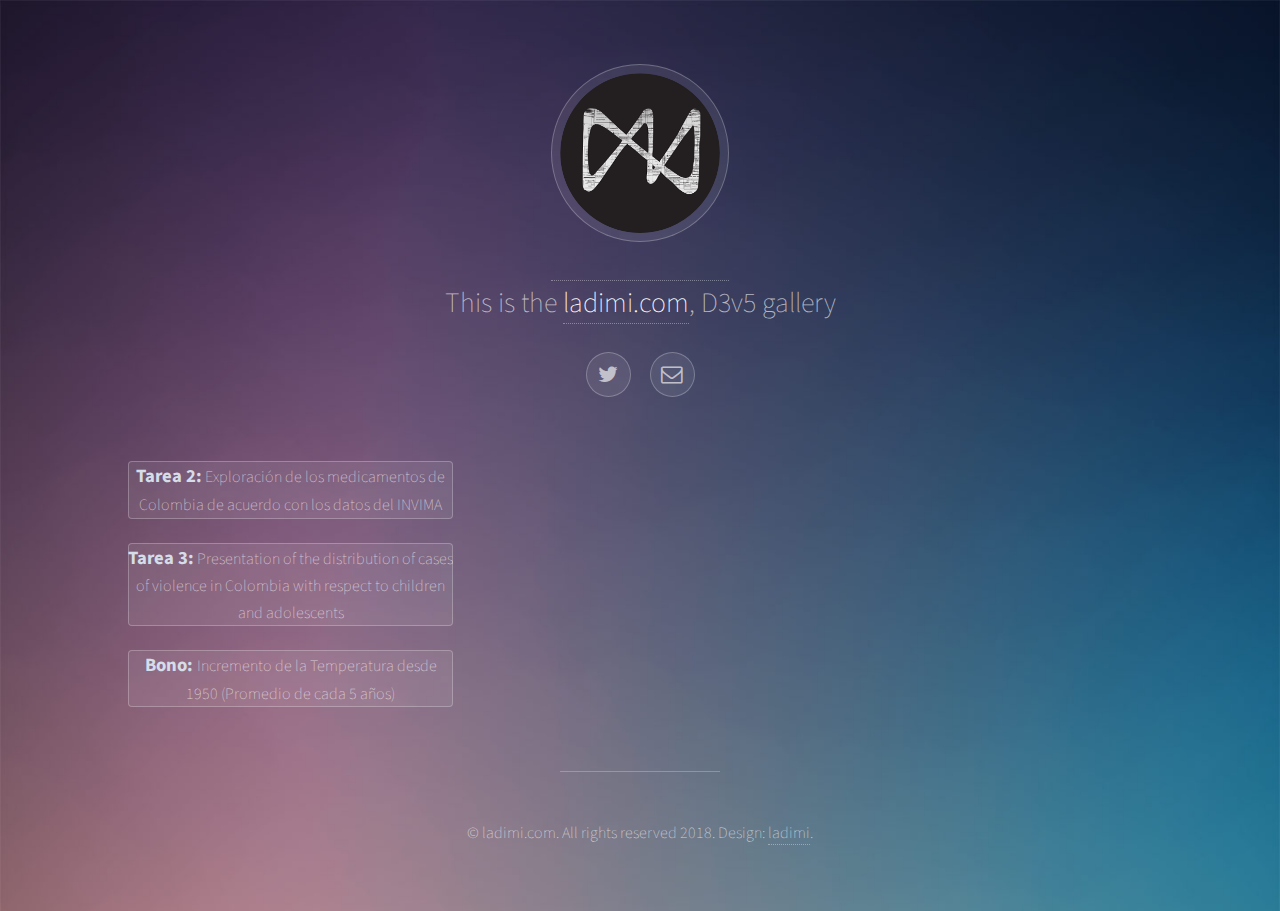
==== index.html @ b4e7e83b "index" ====
<!DOCTYPE html>
<!--

  Visualize by TEMPLATED  templated.co @templatedcoReleased for free under the Creative Commons Attribution 3.0 license (templated.co/license)-->
<html>

<head>
    <meta http-equiv="content-type" content="text/html; charset=utf-8">
    <title>ladimi.com d3v5 gallery</title>
    <meta name="viewport" content="width=device-width, initial-scale=1">
    <link rel="stylesheet" href="css/bootstrap.min.css" integrity="sha384-MCw98/SFnGE8fJT3GXwEOngsV7Zt27NXFoaoApmYm81iuXoPkFOJwJ8ERdknLPMO" crossorigin="anonymous">
    <link rel="stylesheet" href="css/main.css">
</head>

<body>
    <!-- Wrapper -->
    <div id="wrapper">
        <!-- Header -->
        <header id="header"> <a href="http://ladimi.com/xuamoxi"><span class="avatar">
          <img src="images/avatar.png" alt=""></span></a>
            <h1>This is the <strong><a href="http://ladimi.com/xuamoxi">ladimi.com</strong></a>, D3v5 gallery</h1>
            <ul class="icons">
                <li><a href="https://twitter.com/vlad0x" class="icon style2 fa-twitter"><span class="label">Twitter</span></a></li>
                <!-- <li><a href="#" class="icon style2 fa-facebook"><span class="label">Facebook</span></a></li> -->
                <!-- <li><a href="#" class="icon style2 fa-instagram"><span class="label">Instagram</span></a></li> -->
                <!-- <li><a href="#" class="icon style2 fa-500px"><span class="label">500px</span></a></li> -->
                <li><a href="mailto:vlad0x@yahoo.com" class="icon style2 fa-envelope-o"><span class="label">Email</span></a></li>
            </ul>
        </header>
        <!-- Main -->
        <section id="main">
            <section class="thumbnails">
                <div>
                    <a href="tarea2/index.html"><span class="label"><span id="hw">Tarea 2:</span> Exploración de los medicamentos de Colombia de acuerdo con los datos del INVIMA</span></a>
                    <a href="homework3/index.html"><span class="label"><span id="hw">Tarea 3:</span> Presentation of the distribution of cases of violence in Colombia with respect to children and adolescents</span></a>
                    <a href="Bono/index.html"><span class="label"><span id="hw">Bono: </span> Incremento de la Temperatura desde 1950 (Promedio de cada 5 años)</span></a>
                </div>
            </section>
        </section>
        <!-- Footer -->
        <footer id="footer">
            <p>© ladimi.com. All rights reserved 2018. Design: <a href="http://ladimi.com">ladimi</a>.</p>
        </footer>
    </div>
    <!-- Scripts -->
    <!--     <script src="assets/js/jquery.min.js"></script> -->
    <script src="https://code.jquery.com/jquery-3.3.1.slim.min.js" integrity="sha384-q8i/X+965DzO0rT7abK41JStQIAqVgRVzpbzo5smXKp4YfRvH+8abtTE1Pi6jizo" crossorigin="anonymous"></script>
    <script src="https://cdnjs.cloudflare.com/ajax/libs/popper.js/1.14.3/umd/popper.min.js" integrity="sha384-ZMP7rVo3mIykV+2+9J3UJ46jBk0WLaUAdn689aCwoqbBJiSnjAK/l8WvCWPIPm49" crossorigin="anonymous"></script>
    <script src="js/skel.min.js"></script>
    <script src="js/main.js"></script>
    <script src="js/bootstrap.min.js" integrity="sha384-ChfqqxuZUCnJSK3+MXmPNIyE6ZbWh2IMqE241rYiqJxyMiZ6OW/JmZQ5stwEULTy" crossorigin="anonymous"></script>
</body>

</html>
---- css/main.css ----
@charset "UTF-8";
@import url(font-awesome.min.css);
@import url("http://fonts.googleapis.com/css?family=Source+Sans+Pro:200");

/*
	Visualize by TEMPLATED
	templated.co @templatedco
	Released for free under the Creative Commons Attribution 3.0 license (templated.co/license)
	*/

/*

/* set the CSS */

body {
	font: 12px Arial;
}

path {
	stroke: steelblue;
	stroke-width: 2;
	fill: none;
}

.axis path,
.axis line {
	fill: none;
	stroke: grey;
	stroke-width: 1;
	shape-rendering: crispEdges;
}

div.tooltip {
	position: absolute;
	text-align: center;
	width: 60px;
	height: 18px;
	padding: 2px;
	font: 12px sans-serif;
	background: lightsteelblue;
	border: 0px;
	border-radius: 8px;
	pointer-events: none;
	color: MidnightBlue;
}

*/

/* Reset */

html, body, div, span, applet, object, iframe, h1, h2, h3, h4, h5, h6, p, blockquote, pre, a, abbr, acronym, address, big, cite, code, del, dfn, em, img, ins, kbd, q, s, samp, small, strike, strong, sub, sup, tt, var, b, u, i, center, dl, dt, dd, ol, ul, li, fieldset, form, label, legend, table, caption, tbody, tfoot, thead, tr, th, td, article, aside, canvas, details, embed, figure, figcaption, footer, header, hgroup, menu, nav, output, ruby, section, summary, time, mark, audio, video {
	margin: 0;
	padding: 0;
	border: 0;
	font-size: 100%;
	font: inherit;
	vertical-align: baseline;
}

article, aside, details, figcaption, figure, footer, header, hgroup, menu, nav, section {
	display: block;
}

body {
	line-height: 1;
}

ol, ul {
	list-style: none;
}

blockquote, q {
	quotes: none;
}

blockquote:before, blockquote:after, q:before, q:after {
	content: '';
	content: none;
}

table {
	border-collapse: collapse;
	border-spacing: 0;
}

body {
	-webkit-text-size-adjust: none;
}

/* Box Model */

*, *:before, *:after {
	-moz-box-sizing: border-box;
	-webkit-box-sizing: border-box;
	box-sizing: border-box;
}

/* Grid */

.row {
	border-bottom: solid 1px transparent;
	-moz-box-sizing: border-box;
	-webkit-box-sizing: border-box;
	box-sizing: border-box;
}

.row > * {
	float: left;
	-moz-box-sizing: border-box;
	-webkit-box-sizing: border-box;
	box-sizing: border-box;
}

.row:after, .row:before {
	content: '';
	display: block;
	clear: both;
	height: 0;
}

.row.uniform > * > :first-child {
	margin-top: 0;
}

.row.uniform > * > :last-child {
	margin-bottom: 0;
}

.row.\30 \25 > * {
	padding: 0 0 0 0em;
}

.row.\30 \25 {
	margin: 0 0 -1px 0em;
}

.row.uniform.\30 \25 > * {
	padding: 0em 0 0 0em;
}

.row.uniform.\30 \25 {
	margin: 0em 0 -1px 0em;
}

.row > * {
	padding: 0 0 0 2em;
}

.row {
	margin: 0 0 -1px -2em;
}

.row.uniform > * {
	padding: 2em 0 0 2em;
}

.row.uniform {
	margin: -2em 0 -1px -2em;
}

.row.\32 00\25 > * {
	padding: 0 0 0 4em;
}

.row.\32 00\25 {
	margin: 0 0 -1px -4em;
}

.row.uniform.\32 00\25 > * {
	padding: 4em 0 0 4em;
}

.row.uniform.\32 00\25 {
	margin: -4em 0 -1px -4em;
}

.row.\31 50\25 > * {
	padding: 0 0 0 3em;
}

.row.\31 50\25 {
	margin: 0 0 -1px -3em;
}

.row.uniform.\31 50\25 > * {
	padding: 3em 0 0 3em;
}

.row.uniform.\31 50\25 {
	margin: -3em 0 -1px -3em;
}

.row.\35 0\25 > * {
	padding: 0 0 0 1em;
}

.row.\35 0\25 {
	margin: 0 0 -1px -1em;
}

.row.uniform.\35 0\25 > * {
	padding: 1em 0 0 1em;
}

.row.uniform.\35 0\25 {
	margin: -1em 0 -1px -1em;
}

.row.\32 5\25 > * {
	padding: 0 0 0 0.5em;
}

.row.\32 5\25 {
	margin: 0 0 -1px -0.5em;
}

.row.uniform.\32 5\25 > * {
	padding: 0.5em 0 0 0.5em;
}

.row.uniform.\32 5\25 {
	margin: -0.5em 0 -1px -0.5em;
}

.\31 2u, .\31 2u\24 {
	width: 100%;
	clear: none;
	margin-left: 0;
}

.\31 1u, .\31 1u\24 {
	width: 91.6666666667%;
	clear: none;
	margin-left: 0;
}

.\31 0u, .\31 0u\24 {
	width: 83.3333333333%;
	clear: none;
	margin-left: 0;
}

.\39 u, .\39 u\24 {
	width: 75%;
	clear: none;
	margin-left: 0;
}

.\38 u, .\38 u\24 {
	width: 66.6666666667%;
	clear: none;
	margin-left: 0;
}

.\37 u, .\37 u\24 {
	width: 58.3333333333%;
	clear: none;
	margin-left: 0;
}

.\36 u, .\36 u\24 {
	width: 50%;
	clear: none;
	margin-left: 0;
}

.\35 u, .\35 u\24 {
	width: 41.6666666667%;
	clear: none;
	margin-left: 0;
}

.\34 u, .\34 u\24 {
	width: 33.3333333333%;
	clear: none;
	margin-left: 0;
}

.\33 u, .\33 u\24 {
	width: 25%;
	clear: none;
	margin-left: 0;
}

.\32 u, .\32 u\24 {
	width: 16.6666666667%;
	clear: none;
	margin-left: 0;
}

.\31 u, .\31 u\24 {
	width: 8.3333333333%;
	clear: none;
	margin-left: 0;
}

.\31 2u\24 + *,
.\31 1u\24 + *,
.\31 0u\24 + *,
.\39 u\24 + *,
.\38 u\24 + *,
.\37 u\24 + *,
.\36 u\24 + *,
.\35 u\24 + *,
.\34 u\24 + *,
.\33 u\24 + *,
.\32 u\24 + *,
.\31 u\24 + * {
	clear: left;
}

.\-11u {
	margin-left: 91.66667%;
}

.\-10u {
	margin-left: 83.33333%;
}

.\-9u {
	margin-left: 75%;
}

.\-8u {
	margin-left: 66.66667%;
}

.\-7u {
	margin-left: 58.33333%;
}

.\-6u {
	margin-left: 50%;
}

.\-5u {
	margin-left: 41.66667%;
}

.\-4u {
	margin-left: 33.33333%;
}

.\-3u {
	margin-left: 25%;
}

.\-2u {
	margin-left: 16.66667%;
}

.\-1u {
	margin-left: 8.33333%;
}

@media screen and (max-width: 1680px) {

	.row > * {
		padding: 0 0 0 2em;
	}

	.row {
		margin: 0 0 -1px -2em;
	}

	.row.uniform > * {
		padding: 2em 0 0 2em;
	}

	.row.uniform {
		margin: -2em 0 -1px -2em;
	}

	.row.\32 00\25 > * {
		padding: 0 0 0 4em;
	}

	.row.\32 00\25 {
		margin: 0 0 -1px -4em;
	}

	.row.uniform.\32 00\25 > * {
		padding: 4em 0 0 4em;
	}

	.row.uniform.\32 00\25 {
		margin: -4em 0 -1px -4em;
	}

	.row.\31 50\25 > * {
		padding: 0 0 0 3em;
	}

	.row.\31 50\25 {
		margin: 0 0 -1px -3em;
	}

	.row.uniform.\31 50\25 > * {
		padding: 3em 0 0 3em;
	}

	.row.uniform.\31 50\25 {
		margin: -3em 0 -1px -3em;
	}

	.row.\35 0\25 > * {
		padding: 0 0 0 1em;
	}

	.row.\35 0\25 {
		margin: 0 0 -1px -1em;
	}

	.row.uniform.\35 0\25 > * {
		padding: 1em 0 0 1em;
	}

	.row.uniform.\35 0\25 {
		margin: -1em 0 -1px -1em;
	}

	.row.\32 5\25 > * {
		padding: 0 0 0 0.5em;
	}

	.row.\32 5\25 {
		margin: 0 0 -1px -0.5em;
	}

	.row.uniform.\32 5\25 > * {
		padding: 0.5em 0 0 0.5em;
	}

	.row.uniform.\32 5\25 {
		margin: -0.5em 0 -1px -0.5em;
	}

	.\31 2u\28xlarge\29, .\31 2u\24\28xlarge\29 {
		width: 100%;
		clear: none;
		margin-left: 0;
	}

	.\31 1u\28xlarge\29, .\31 1u\24\28xlarge\29 {
		width: 91.6666666667%;
		clear: none;
		margin-left: 0;
	}

	.\31 0u\28xlarge\29, .\31 0u\24\28xlarge\29 {
		width: 83.3333333333%;
		clear: none;
		margin-left: 0;
	}

	.\39 u\28xlarge\29, .\39 u\24\28xlarge\29 {
		width: 75%;
		clear: none;
		margin-left: 0;
	}

	.\38 u\28xlarge\29, .\38 u\24\28xlarge\29 {
		width: 66.6666666667%;
		clear: none;
		margin-left: 0;
	}

	.\37 u\28xlarge\29, .\37 u\24\28xlarge\29 {
		width: 58.3333333333%;
		clear: none;
		margin-left: 0;
	}

	.\36 u\28xlarge\29, .\36 u\24\28xlarge\29 {
		width: 50%;
		clear: none;
		margin-left: 0;
	}

	.\35 u\28xlarge\29, .\35 u\24\28xlarge\29 {
		width: 41.6666666667%;
		clear: none;
		margin-left: 0;
	}

	.\34 u\28xlarge\29, .\34 u\24\28xlarge\29 {
		width: 33.3333333333%;
		clear: none;
		margin-left: 0;
	}

	.\33 u\28xlarge\29, .\33 u\24\28xlarge\29 {
		width: 25%;
		clear: none;
		margin-left: 0;
	}

	.\32 u\28xlarge\29, .\32 u\24\28xlarge\29 {
		width: 16.6666666667%;
		clear: none;
		margin-left: 0;
	}

	.\31 u\28xlarge\29, .\31 u\24\28xlarge\29 {
		width: 8.3333333333%;
		clear: none;
		margin-left: 0;
	}

	.\31 2u\24\28xlarge\29 + *,
	.\31 1u\24\28xlarge\29 + *,
	.\31 0u\24\28xlarge\29 + *,
	.\39 u\24\28xlarge\29 + *,
	.\38 u\24\28xlarge\29 + *,
	.\37 u\24\28xlarge\29 + *,
	.\36 u\24\28xlarge\29 + *,
	.\35 u\24\28xlarge\29 + *,
	.\34 u\24\28xlarge\29 + *,
	.\33 u\24\28xlarge\29 + *,
	.\32 u\24\28xlarge\29 + *,
	.\31 u\24\28xlarge\29 + * {
		clear: left;
	}

	.\-11u\28xlarge\29 {
		margin-left: 91.66667%;
	}

	.\-10u\28xlarge\29 {
		margin-left: 83.33333%;
	}

	.\-9u\28xlarge\29 {
		margin-left: 75%;
	}

	.\-8u\28xlarge\29 {
		margin-left: 66.66667%;
	}

	.\-7u\28xlarge\29 {
		margin-left: 58.33333%;
	}

	.\-6u\28xlarge\29 {
		margin-left: 50%;
	}

	.\-5u\28xlarge\29 {
		margin-left: 41.66667%;
	}

	.\-4u\28xlarge\29 {
		margin-left: 33.33333%;
	}

	.\-3u\28xlarge\29 {
		margin-left: 25%;
	}

	.\-2u\28xlarge\29 {
		margin-left: 16.66667%;
	}

	.\-1u\28xlarge\29 {
		margin-left: 8.33333%;
	}

}

@media screen and (max-width: 1280px) {

	.row > * {
		padding: 0 0 0 2em;
	}

	.row {
		margin: 0 0 -1px -2em;
	}

	.row.uniform > * {
		padding: 2em 0 0 2em;
	}

	.row.uniform {
		margin: -2em 0 -1px -2em;
	}

	.row.\32 00\25 > * {
		padding: 0 0 0 4em;
	}

	.row.\32 00\25 {
		margin: 0 0 -1px -4em;
	}

	.row.uniform.\32 00\25 > * {
		padding: 4em 0 0 4em;
	}

	.row.uniform.\32 00\25 {
		margin: -4em 0 -1px -4em;
	}

	.row.\31 50\25 > * {
		padding: 0 0 0 3em;
	}

	.row.\31 50\25 {
		margin: 0 0 -1px -3em;
	}

	.row.uniform.\31 50\25 > * {
		padding: 3em 0 0 3em;
	}

	.row.uniform.\31 50\25 {
		margin: -3em 0 -1px -3em;
	}

	.row.\35 0\25 > * {
		padding: 0 0 0 1em;
	}

	.row.\35 0\25 {
		margin: 0 0 -1px -1em;
	}

	.row.uniform.\35 0\25 > * {
		padding: 1em 0 0 1em;
	}

	.row.uniform.\35 0\25 {
		margin: -1em 0 -1px -1em;
	}

	.row.\32 5\25 > * {
		padding: 0 0 0 0.5em;
	}

	.row.\32 5\25 {
		margin: 0 0 -1px -0.5em;
	}

	.row.uniform.\32 5\25 > * {
		padding: 0.5em 0 0 0.5em;
	}

	.row.uniform.\32 5\25 {
		margin: -0.5em 0 -1px -0.5em;
	}

	.\31 2u\28large\29, .\31 2u\24\28large\29 {
		width: 100%;
		clear: none;
		margin-left: 0;
	}

	.\31 1u\28large\29, .\31 1u\24\28large\29 {
		width: 91.6666666667%;
		clear: none;
		margin-left: 0;
	}

	.\31 0u\28large\29, .\31 0u\24\28large\29 {
		width: 83.3333333333%;
		clear: none;
		margin-left: 0;
	}

	.\39 u\28large\29, .\39 u\24\28large\29 {
		width: 75%;
		clear: none;
		margin-left: 0;
	}

	.\38 u\28large\29, .\38 u\24\28large\29 {
		width: 66.6666666667%;
		clear: none;
		margin-left: 0;
	}

	.\37 u\28large\29, .\37 u\24\28large\29 {
		width: 58.3333333333%;
		clear: none;
		margin-left: 0;
	}

	.\36 u\28large\29, .\36 u\24\28large\29 {
		width: 50%;
		clear: none;
		margin-left: 0;
	}

	.\35 u\28large\29, .\35 u\24\28large\29 {
		width: 41.6666666667%;
		clear: none;
		margin-left: 0;
	}

	.\34 u\28large\29, .\34 u\24\28large\29 {
		width: 33.3333333333%;
		clear: none;
		margin-left: 0;
	}

	.\33 u\28large\29, .\33 u\24\28large\29 {
		width: 25%;
		clear: none;
		margin-left: 0;
	}

	.\32 u\28large\29, .\32 u\24\28large\29 {
		width: 16.6666666667%;
		clear: none;
		margin-left: 0;
	}

	.\31 u\28large\29, .\31 u\24\28large\29 {
		width: 8.3333333333%;
		clear: none;
		margin-left: 0;
	}

	.\31 2u\24\28large\29 + *,
	.\31 1u\24\28large\29 + *,
	.\31 0u\24\28large\29 + *,
	.\39 u\24\28large\29 + *,
	.\38 u\24\28large\29 + *,
	.\37 u\24\28large\29 + *,
	.\36 u\24\28large\29 + *,
	.\35 u\24\28large\29 + *,
	.\34 u\24\28large\29 + *,
	.\33 u\24\28large\29 + *,
	.\32 u\24\28large\29 + *,
	.\31 u\24\28large\29 + * {
		clear: left;
	}

	.\-11u\28large\29 {
		margin-left: 91.66667%;
	}

	.\-10u\28large\29 {
		margin-left: 83.33333%;
	}

	.\-9u\28large\29 {
		margin-left: 75%;
	}

	.\-8u\28large\29 {
		margin-left: 66.66667%;
	}

	.\-7u\28large\29 {
		margin-left: 58.33333%;
	}

	.\-6u\28large\29 {
		margin-left: 50%;
	}

	.\-5u\28large\29 {
		margin-left: 41.66667%;
	}

	.\-4u\28large\29 {
		margin-left: 33.33333%;
	}

	.\-3u\28large\29 {
		margin-left: 25%;
	}

	.\-2u\28large\29 {
		margin-left: 16.66667%;
	}

	.\-1u\28large\29 {
		margin-left: 8.33333%;
	}

}

@media screen and (max-width: 980px) {

	.row > * {
		padding: 0 0 0 2em;
	}

	.row {
		margin: 0 0 -1px -2em;
	}

	.row.uniform > * {
		padding: 2em 0 0 2em;
	}

	.row.uniform {
		margin: -2em 0 -1px -2em;
	}

	.row.\32 00\25 > * {
		padding: 0 0 0 4em;
	}

	.row.\32 00\25 {
		margin: 0 0 -1px -4em;
	}

	.row.uniform.\32 00\25 > * {
		padding: 4em 0 0 4em;
	}

	.row.uniform.\32 00\25 {
		margin: -4em 0 -1px -4em;
	}

	.row.\31 50\25 > * {
		padding: 0 0 0 3em;
	}

	.row.\31 50\25 {
		margin: 0 0 -1px -3em;
	}

	.row.uniform.\31 50\25 > * {
		padding: 3em 0 0 3em;
	}

	.row.uniform.\31 50\25 {
		margin: -3em 0 -1px -3em;
	}

	.row.\35 0\25 > * {
		padding: 0 0 0 1em;
	}

	.row.\35 0\25 {
		margin: 0 0 -1px -1em;
	}

	.row.uniform.\35 0\25 > * {
		padding: 1em 0 0 1em;
	}

	.row.uniform.\35 0\25 {
		margin: -1em 0 -1px -1em;
	}

	.row.\32 5\25 > * {
		padding: 0 0 0 0.5em;
	}

	.row.\32 5\25 {
		margin: 0 0 -1px -0.5em;
	}

	.row.uniform.\32 5\25 > * {
		padding: 0.5em 0 0 0.5em;
	}

	.row.uniform.\32 5\25 {
		margin: -0.5em 0 -1px -0.5em;
	}

	.\31 2u\28medium\29, .\31 2u\24\28medium\29 {
		width: 100%;
		clear: none;
		margin-left: 0;
	}

	.\31 1u\28medium\29, .\31 1u\24\28medium\29 {
		width: 91.6666666667%;
		clear: none;
		margin-left: 0;
	}

	.\31 0u\28medium\29, .\31 0u\24\28medium\29 {
		width: 83.3333333333%;
		clear: none;
		margin-left: 0;
	}

	.\39 u\28medium\29, .\39 u\24\28medium\29 {
		width: 75%;
		clear: none;
		margin-left: 0;
	}

	.\38 u\28medium\29, .\38 u\24\28medium\29 {
		width: 66.6666666667%;
		clear: none;
		margin-left: 0;
	}

	.\37 u\28medium\29, .\37 u\24\28medium\29 {
		width: 58.3333333333%;
		clear: none;
		margin-left: 0;
	}

	.\36 u\28medium\29, .\36 u\24\28medium\29 {
		width: 50%;
		clear: none;
		margin-left: 0;
	}

	.\35 u\28medium\29, .\35 u\24\28medium\29 {
		width: 41.6666666667%;
		clear: none;
		margin-left: 0;
	}

	.\34 u\28medium\29, .\34 u\24\28medium\29 {
		width: 33.3333333333%;
		clear: none;
		margin-left: 0;
	}

	.\33 u\28medium\29, .\33 u\24\28medium\29 {
		width: 25%;
		clear: none;
		margin-left: 0;
	}

	.\32 u\28medium\29, .\32 u\24\28medium\29 {
		width: 16.6666666667%;
		clear: none;
		margin-left: 0;
	}

	.\31 u\28medium\29, .\31 u\24\28medium\29 {
		width: 8.3333333333%;
		clear: none;
		margin-left: 0;
	}

	.\31 2u\24\28medium\29 + *,
	.\31 1u\24\28medium\29 + *,
	.\31 0u\24\28medium\29 + *,
	.\39 u\24\28medium\29 + *,
	.\38 u\24\28medium\29 + *,
	.\37 u\24\28medium\29 + *,
	.\36 u\24\28medium\29 + *,
	.\35 u\24\28medium\29 + *,
	.\34 u\24\28medium\29 + *,
	.\33 u\24\28medium\29 + *,
	.\32 u\24\28medium\29 + *,
	.\31 u\24\28medium\29 + * {
		clear: left;
	}

	.\-11u\28medium\29 {
		margin-left: 91.66667%;
	}

	.\-10u\28medium\29 {
		margin-left: 83.33333%;
	}

	.\-9u\28medium\29 {
		margin-left: 75%;
	}

	.\-8u\28medium\29 {
		margin-left: 66.66667%;
	}

	.\-7u\28medium\29 {
		margin-left: 58.33333%;
	}

	.\-6u\28medium\29 {
		margin-left: 50%;
	}

	.\-5u\28medium\29 {
		margin-left: 41.66667%;
	}

	.\-4u\28medium\29 {
		margin-left: 33.33333%;
	}

	.\-3u\28medium\29 {
		margin-left: 25%;
	}

	.\-2u\28medium\29 {
		margin-left: 16.66667%;
	}

	.\-1u\28medium\29 {
		margin-left: 8.33333%;
	}

}

@media screen and (max-width: 736px) {

	.row > * {
		padding: 0 0 0 2em;
	}

	.row {
		margin: 0 0 -1px -2em;
	}

	.row.uniform > * {
		padding: 2em 0 0 2em;
	}

	.row.uniform {
		margin: -2em 0 -1px -2em;
	}

	.row.\32 00\25 > * {
		padding: 0 0 0 4em;
	}

	.row.\32 00\25 {
		margin: 0 0 -1px -4em;
	}

	.row.uniform.\32 00\25 > * {
		padding: 4em 0 0 4em;
	}

	.row.uniform.\32 00\25 {
		margin: -4em 0 -1px -4em;
	}

	.row.\31 50\25 > * {
		padding: 0 0 0 3em;
	}

	.row.\31 50\25 {
		margin: 0 0 -1px -3em;
	}

	.row.uniform.\31 50\25 > * {
		padding: 3em 0 0 3em;
	}

	.row.uniform.\31 50\25 {
		margin: -3em 0 -1px -3em;
	}

	.row.\35 0\25 > * {
		padding: 0 0 0 1em;
	}

	.row.\35 0\25 {
		margin: 0 0 -1px -1em;
	}

	.row.uniform.\35 0\25 > * {
		padding: 1em 0 0 1em;
	}

	.row.uniform.\35 0\25 {
		margin: -1em 0 -1px -1em;
	}

	.row.\32 5\25 > * {
		padding: 0 0 0 0.5em;
	}

	.row.\32 5\25 {
		margin: 0 0 -1px -0.5em;
	}

	.row.uniform.\32 5\25 > * {
		padding: 0.5em 0 0 0.5em;
	}

	.row.uniform.\32 5\25 {
		margin: -0.5em 0 -1px -0.5em;
	}

	.\31 2u\28small\29, .\31 2u\24\28small\29 {
		width: 100%;
		clear: none;
		margin-left: 0;
	}

	.\31 1u\28small\29, .\31 1u\24\28small\29 {
		width: 91.6666666667%;
		clear: none;
		margin-left: 0;
	}

	.\31 0u\28small\29, .\31 0u\24\28small\29 {
		width: 83.3333333333%;
		clear: none;
		margin-left: 0;
	}

	.\39 u\28small\29, .\39 u\24\28small\29 {
		width: 75%;
		clear: none;
		margin-left: 0;
	}

	.\38 u\28small\29, .\38 u\24\28small\29 {
		width: 66.6666666667%;
		clear: none;
		margin-left: 0;
	}

	.\37 u\28small\29, .\37 u\24\28small\29 {
		width: 58.3333333333%;
		clear: none;
		margin-left: 0;
	}

	.\36 u\28small\29, .\36 u\24\28small\29 {
		width: 50%;
		clear: none;
		margin-left: 0;
	}

	.\35 u\28small\29, .\35 u\24\28small\29 {
		width: 41.6666666667%;
		clear: none;
		margin-left: 0;
	}

	.\34 u\28small\29, .\34 u\24\28small\29 {
		width: 33.3333333333%;
		clear: none;
		margin-left: 0;
	}

	.\33 u\28small\29, .\33 u\24\28small\29 {
		width: 25%;
		clear: none;
		margin-left: 0;
	}

	.\32 u\28small\29, .\32 u\24\28small\29 {
		width: 16.6666666667%;
		clear: none;
		margin-left: 0;
	}

	.\31 u\28small\29, .\31 u\24\28small\29 {
		width: 8.3333333333%;
		clear: none;
		margin-left: 0;
	}

	.\31 2u\24\28small\29 + *,
	.\31 1u\24\28small\29 + *,
	.\31 0u\24\28small\29 + *,
	.\39 u\24\28small\29 + *,
	.\38 u\24\28small\29 + *,
	.\37 u\24\28small\29 + *,
	.\36 u\24\28small\29 + *,
	.\35 u\24\28small\29 + *,
	.\34 u\24\28small\29 + *,
	.\33 u\24\28small\29 + *,
	.\32 u\24\28small\29 + *,
	.\31 u\24\28small\29 + * {
		clear: left;
	}

	.\-11u\28small\29 {
		margin-left: 91.66667%;
	}

	.\-10u\28small\29 {
		margin-left: 83.33333%;
	}

	.\-9u\28small\29 {
		margin-left: 75%;
	}

	.\-8u\28small\29 {
		margin-left: 66.66667%;
	}

	.\-7u\28small\29 {
		margin-left: 58.33333%;
	}

	.\-6u\28small\29 {
		margin-left: 50%;
	}

	.\-5u\28small\29 {
		margin-left: 41.66667%;
	}

	.\-4u\28small\29 {
		margin-left: 33.33333%;
	}

	.\-3u\28small\29 {
		margin-left: 25%;
	}

	.\-2u\28small\29 {
		margin-left: 16.66667%;
	}

	.\-1u\28small\29 {
		margin-left: 8.33333%;
	}

}

@media screen and (max-width: 480px) {

	.row > * {
		padding: 0 0 0 2em;
	}

	.row {
		margin: 0 0 -1px -2em;
	}

	.row.uniform > * {
		padding: 2em 0 0 2em;
	}

	.row.uniform {
		margin: -2em 0 -1px -2em;
	}

	.row.\32 00\25 > * {
		padding: 0 0 0 4em;
	}

	.row.\32 00\25 {
		margin: 0 0 -1px -4em;
	}

	.row.uniform.\32 00\25 > * {
		padding: 4em 0 0 4em;
	}

	.row.uniform.\32 00\25 {
		margin: -4em 0 -1px -4em;
	}

	.row.\31 50\25 > * {
		padding: 0 0 0 3em;
	}

	.row.\31 50\25 {
		margin: 0 0 -1px -3em;
	}

	.row.uniform.\31 50\25 > * {
		padding: 3em 0 0 3em;
	}

	.row.uniform.\31 50\25 {
		margin: -3em 0 -1px -3em;
	}

	.row.\35 0\25 > * {
		padding: 0 0 0 1em;
	}

	.row.\35 0\25 {
		margin: 0 0 -1px -1em;
	}

	.row.uniform.\35 0\25 > * {
		padding: 1em 0 0 1em;
	}

	.row.uniform.\35 0\25 {
		margin: -1em 0 -1px -1em;
	}

	.row.\32 5\25 > * {
		padding: 0 0 0 0.5em;
	}

	.row.\32 5\25 {
		margin: 0 0 -1px -0.5em;
	}

	.row.uniform.\32 5\25 > * {
		padding: 0.5em 0 0 0.5em;
	}

	.row.uniform.\32 5\25 {
		margin: -0.5em 0 -1px -0.5em;
	}

	.\31 2u\28xsmall\29, .\31 2u\24\28xsmall\29 {
		width: 100%;
		clear: none;
		margin-left: 0;
	}

	.\31 1u\28xsmall\29, .\31 1u\24\28xsmall\29 {
		width: 91.6666666667%;
		clear: none;
		margin-left: 0;
	}

	.\31 0u\28xsmall\29, .\31 0u\24\28xsmall\29 {
		width: 83.3333333333%;
		clear: none;
		margin-left: 0;
	}

	.\39 u\28xsmall\29, .\39 u\24\28xsmall\29 {
		width: 75%;
		clear: none;
		margin-left: 0;
	}

	.\38 u\28xsmall\29, .\38 u\24\28xsmall\29 {
		width: 66.6666666667%;
		clear: none;
		margin-left: 0;
	}

	.\37 u\28xsmall\29, .\37 u\24\28xsmall\29 {
		width: 58.3333333333%;
		clear: none;
		margin-left: 0;
	}

	.\36 u\28xsmall\29, .\36 u\24\28xsmall\29 {
		width: 50%;
		clear: none;
		margin-left: 0;
	}

	.\35 u\28xsmall\29, .\35 u\24\28xsmall\29 {
		width: 41.6666666667%;
		clear: none;
		margin-left: 0;
	}

	.\34 u\28xsmall\29, .\34 u\24\28xsmall\29 {
		width: 33.3333333333%;
		clear: none;
		margin-left: 0;
	}

	.\33 u\28xsmall\29, .\33 u\24\28xsmall\29 {
		width: 25%;
		clear: none;
		margin-left: 0;
	}

	.\32 u\28xsmall\29, .\32 u\24\28xsmall\29 {
		width: 16.6666666667%;
		clear: none;
		margin-left: 0;
	}

	.\31 u\28xsmall\29, .\31 u\24\28xsmall\29 {
		width: 8.3333333333%;
		clear: none;
		margin-left: 0;
	}

	.\31 2u\24\28xsmall\29 + *,
	.\31 1u\24\28xsmall\29 + *,
	.\31 0u\24\28xsmall\29 + *,
	.\39 u\24\28xsmall\29 + *,
	.\38 u\24\28xsmall\29 + *,
	.\37 u\24\28xsmall\29 + *,
	.\36 u\24\28xsmall\29 + *,
	.\35 u\24\28xsmall\29 + *,
	.\34 u\24\28xsmall\29 + *,
	.\33 u\24\28xsmall\29 + *,
	.\32 u\24\28xsmall\29 + *,
	.\31 u\24\28xsmall\29 + * {
		clear: left;
	}

	.\-11u\28xsmall\29 {
		margin-left: 91.66667%;
	}

	.\-10u\28xsmall\29 {
		margin-left: 83.33333%;
	}

	.\-9u\28xsmall\29 {
		margin-left: 75%;
	}

	.\-8u\28xsmall\29 {
		margin-left: 66.66667%;
	}

	.\-7u\28xsmall\29 {
		margin-left: 58.33333%;
	}

	.\-6u\28xsmall\29 {
		margin-left: 50%;
	}

	.\-5u\28xsmall\29 {
		margin-left: 41.66667%;
	}

	.\-4u\28xsmall\29 {
		margin-left: 33.33333%;
	}

	.\-3u\28xsmall\29 {
		margin-left: 25%;
	}

	.\-2u\28xsmall\29 {
		margin-left: 16.66667%;
	}

	.\-1u\28xsmall\29 {
		margin-left: 8.33333%;
	}

}

/* Basic */

@-ms-viewport {
	width: device-width;
}

body {
	-ms-overflow-style: scrollbar;
}

@media screen and (max-width: 480px) {

	html, body {
		min-width: 320px;
	}

}

body {
	background-color: #000;
	background-image: url("../../images/bg.jpg");
	background-size: cover;
	background-position: top center;
}

body.is-loading *, body.is-loading *:before, body.is-loading *:after {
	-moz-animation: none !important;
	-webkit-animation: none !important;
	-ms-animation: none !important;
	animation: none !important;
	-moz-transition: none !important;
	-webkit-transition: none !important;
	-ms-transition: none !important;
	transition: none !important;
}

/* Type */

body, input, select, textarea {
	color: rgba(255, 255, 255, 0.65);
	font-family: "Source Sans Pro", Helvetica, sans-serif;
	font-size: 13pt;
	font-weight: 200;
	line-height: 1.65;
}

@media screen and (max-width: 1280px) {

	body, input, select, textarea {
		font-size: 12pt;
	}

}

a {
	color: inherit;
	text-decoration: none;
	border-bottom: dotted 1px rgba(255, 255, 255, 0.35);
	-moz-transition: border-bottom-color 0.2s ease-in-out, color 0.2s ease-in-out;
	-webkit-transition: border-bottom-color 0.2s ease-in-out, color 0.2s ease-in-out;
	-ms-transition: border-bottom-color 0.2s ease-in-out, color 0.2s ease-in-out;
	transition: border-bottom-color 0.2s ease-in-out, color 0.2s ease-in-out;
}

a:hover {
	color: #ffffff;
	border-bottom-color: transparent;
}

strong, b {
	color: #ffffff;
	font-weight: 200;
}

em, i {
	font-style: italic;
}

p {
	margin: 0 0 2em 0;
}

h1, h2, h3, h4, h5, h6 {
	color: #ffffff;
	font-weight: 200;
	line-height: 1.5;
	margin: 0 0 1em 0;
}

h1 a, h2 a, h3 a, h4 a, h5 a, h6 a {
	color: inherit;
	text-decoration: none;
}

@media screen and (max-width: 980px) {

	h1 br, h2 br, h3 br, h4 br, h5 br, h6 br {
		display: none;
	}

}

h1 {
	font-size: 1.75em;
}

@media screen and (max-width: 980px) {

	h1 {
		font-size: 1.5em;
	}

}

@media screen and (max-width: 736px) {

	h1 {
		font-size: 1.25em;
	}

}

h2 {
	font-size: 1.35em;
}

@media screen and (max-width: 736px) {

	h2 {
		font-size: 1em;
	}

}

h3 {
	font-size: 1em;
}

h4 {
	font-size: 1em;
}

h5 {
	font-size: 0.9em;
}

h6 {
	font-size: 0.7em;
}

sub {
	font-size: 0.8em;
	position: relative;
	top: 0.5em;
}

sup {
	font-size: 0.8em;
	position: relative;
	top: -0.5em;
}

blockquote {
	border-left: solid 4px rgba(255, 255, 255, 0.25);
	font-style: italic;
	margin: 0 0 2em 0;
	padding: 0.5em 0 0.5em 2em;
}

code {
	background: rgba(255, 255, 255, 0.075);
	border-radius: 4px;
	border: solid 1px rgba(255, 255, 255, 0.25);
	font-family: "Courier New", monospace;
	font-size: 0.9em;
	margin: 0 0.25em;
	padding: 0.25em 0.65em;
}

pre {
	-webkit-overflow-scrolling: touch;
	font-family: "Courier New", monospace;
	font-size: 0.9em;
	margin: 0 0 2em 0;
}

pre code {
	display: block;
	line-height: 1.75;
	padding: 1em 1.5em;
	overflow-x: auto;
}

hr {
	border: 0;
	border-bottom: solid 1px rgba(255, 255, 255, 0.25);
	margin: 2em 0;
}

hr.major {
	margin: 3em 0;
}

.align-left {
	text-align: left;
}

.align-center {
	text-align: center;
}

.align-right {
	text-align: right;
}

/* Section/Article */

section.special, article.special {
	text-align: center;
}

header p {
	color: rgba(255, 255, 255, 0.35);
	position: relative;
	margin: 0 0 1.5em 0;
}

header h2 + p {
	font-size: 1.25em;
	margin-top: -1em;
}

header h3 + p {
	font-size: 1.1em;
	margin-top: -0.8em;
}

header h4 + p,
header h5 + p,
header h6 + p {
	font-size: 0.9em;
	margin-top: -0.6em;
}

/* Form */

form {
	margin: 0 0 2em 0;
}

label {
	color: #ffffff;
	display: block;
	font-size: 0.9em;
	font-weight: 200;
	margin: 0 0 1em 0;
}

input[type="text"],
input[type="password"],
input[type="email"],
input[type="tel"],
select,
textarea {
	-moz-appearance: none;
	-webkit-appearance: none;
	-ms-appearance: none;
	appearance: none;
	background: rgba(255, 255, 255, 0.075);
	border-radius: 4px;
	border: none;
	border: solid 1px rgba(255, 255, 255, 0.25);
	color: inherit;
	display: block;
	outline: 0;
	padding: 0 1em;
	text-decoration: none;
	width: 100%;
}

input[type="text"]:invalid,
input[type="password"]:invalid,
input[type="email"]:invalid,
input[type="tel"]:invalid,
select:invalid,
textarea:invalid {
	box-shadow: none;
}

input[type="text"]:focus,
input[type="password"]:focus,
input[type="email"]:focus,
input[type="tel"]:focus,
select:focus,
textarea:focus {
	border-color: #FF6382;
	box-shadow: 0 0 0 1px #FF6382;
}

.select-wrapper {
	text-decoration: none;
	display: block;
	position: relative;
}

.select-wrapper:before {
	content: "";
	-moz-osx-font-smoothing: grayscale;
	-webkit-font-smoothing: antialiased;
	font-family: FontAwesome;
	font-style: normal;
	font-weight: normal;
	text-transform: none !important;
}

.select-wrapper:before {
	color: rgba(255, 255, 255, 0.25);
	display: block;
	height: 2.75em;
	line-height: 2.75em;
	pointer-events: none;
	position: absolute;
	right: 0;
	text-align: center;
	top: 0;
	width: 2.75em;
}

.select-wrapper select::-ms-expand {
	display: none;
}

input[type="text"],
input[type="password"],
input[type="email"],
select {
	height: 2.75em;
}

textarea {
	padding: 0.75em 1em;
}

input[type="checkbox"],
input[type="radio"] {
	-moz-appearance: none;
	-webkit-appearance: none;
	-ms-appearance: none;
	appearance: none;
	display: block;
	float: left;
	margin-right: -2em;
	opacity: 0;
	width: 1em;
	z-index: -1;
}

input[type="checkbox"] + label,
input[type="radio"] + label {
	text-decoration: none;
	color: rgba(255, 255, 255, 0.65);
	cursor: pointer;
	display: inline-block;
	font-size: 1em;
	font-weight: 200;
	padding-left: 2.4em;
	padding-right: 0.75em;
	position: relative;
}

input[type="checkbox"] + label:before,
input[type="radio"] + label:before {
	-moz-osx-font-smoothing: grayscale;
	-webkit-font-smoothing: antialiased;
	font-family: FontAwesome;
	font-style: normal;
	font-weight: normal;
	text-transform: none !important;
}

input[type="checkbox"] + label:before,
input[type="radio"] + label:before {
	background: rgba(255, 255, 255, 0.075);
	border-radius: 4px;
	border: solid 1px rgba(255, 255, 255, 0.25);
	content: '';
	display: inline-block;
	height: 1.65em;
	left: 0;
	line-height: 1.58125em;
	position: absolute;
	text-align: center;
	top: 0;
	width: 1.65em;
}

input[type="checkbox"]:checked + label:before,
input[type="radio"]:checked + label:before {
	background: #FF6382;
	border-color: #FF6382;
	color: #ffffff;
	content: '\f00c';
}

input[type="checkbox"]:focus + label:before,
input[type="radio"]:focus + label:before {
	border-color: #FF6382;
	box-shadow: 0 0 0 1px #FF6382;
}

input[type="checkbox"] + label:before {
	border-radius: 4px;
}

input[type="radio"] + label:before {
	border-radius: 100%;
}

::-webkit-input-placeholder {
	color: rgba(255, 255, 255, 0.35) !important;
	opacity: 1.0;
}

:-moz-placeholder {
	color: rgba(255, 255, 255, 0.35) !important;
	opacity: 1.0;
}

::-moz-placeholder {
	color: rgba(255, 255, 255, 0.35) !important;
	opacity: 1.0;
}

:-ms-input-placeholder {
	color: rgba(255, 255, 255, 0.35) !important;
	opacity: 1.0;
}

.formerize-placeholder {
	color: rgba(255, 255, 255, 0.35) !important;
	opacity: 1.0;
}

/* Box */

.box {
	border-radius: 4px;
	border: solid 1px rgba(255, 255, 255, 0.25);
	margin-bottom: 2em;
	padding: 1.5em;
}

.box > :last-child,
.box > :last-child > :last-child,
.box > :last-child > :last-child > :last-child {
	margin-bottom: 0;
}

.box.alt {
	border: 0;
	border-radius: 0;
	padding: 0;
}

/* Icon */

.icon {
	text-decoration: none;
	border-bottom: none;
	position: relative;
}

.icon:before {
	-moz-osx-font-smoothing: grayscale;
	-webkit-font-smoothing: antialiased;
	font-family: FontAwesome;
	font-style: normal;
	font-weight: normal;
	text-transform: none !important;
}

.icon > .label {
	display: none;
}

.icon.style2 {
	-moz-transition: all 0.2s ease;
	-webkit-transition: all 0.2s ease;
	-ms-transition: all 0.2s ease;
	transition: all 0.2s ease;
	border-radius: 100%;
	display: inline-block;
	padding: 0.5em;
	border: solid 1px rgba(255, 255, 255, 0.25);
	background-color: rgba(255, 255, 255, 0.075);
}

.icon.style2:before {
	display: block;
	width: 1.25em;
	height: 1.25em;
	line-height: 1.25em;
	font-size: 1.35em;
}

.icon.style2:hover {
	background-color: rgba(255, 255, 255, 0.25);
}

@media screen and (max-width: 736px) {

	.icon.style2:before {
		font-size: 1em;
	}

}

/* Image */

.image {
	border-radius: 4px;
	border: 0;
	display: inline-block;
	position: relative;
}

.image img {
	border-radius: 4px;
	display: block;
}

.image.left, .image.right {
	max-width: 40%;
}

.image.left img, .image.right img {
	width: 100%;
}

.image.left {
	float: left;
	padding: 0 1.5em 1em 0;
	top: 0.25em;
}

.image.right {
	float: right;
	padding: 0 0 1em 1.5em;
	top: 0.25em;
}

.image.fit {
	display: block;
	margin: 0 0 2em 0;
	width: 100%;
}

.image.fit img {
	width: 100%;
}

.image.main {
	display: block;
	margin: 0 0 3em 0;
	width: 100%;
}

.image.main img {
	width: 100%;
}

/* List */

ol {
	list-style: decimal;
	margin: 0 0 2em 0;
	padding-left: 1.25em;
}

ol li {
	padding-left: 0.25em;
}

ul {
	list-style: disc;
	margin: 0 0 2em 0;
	padding-left: 1em;
}

ul li {
	padding-left: 0.5em;
}

ul.alt {
	list-style: none;
	padding-left: 0;
}

ul.alt li {
	border-top: solid 1px rgba(255, 255, 255, 0.25);
	padding: 0.5em 0;
}

ul.alt li:first-child {
	border-top: 0;
	padding-top: 0;
}

ul.icons {
	cursor: default;
	list-style: none;
	padding-left: 0;
}

ul.icons li {
	display: inline-block;
	padding: 0 1em 0 0;
}

ul.icons li:last-child {
	padding-right: 0;
}

ul.actions {
	cursor: default;
	list-style: none;
	padding-left: 0;
}

ul.actions li {
	display: inline-block;
	padding: 0 1em 0 0;
	vertical-align: middle;
}

ul.actions li:last-child {
	padding-right: 0;
}

ul.actions.small li {
	padding: 0 0.5em 0 0;
}

ul.actions.vertical li {
	display: block;
	padding: 1em 0 0 0;
}

ul.actions.vertical li:first-child {
	padding-top: 0;
}

ul.actions.vertical li > * {
	margin-bottom: 0;
}

ul.actions.vertical.small li {
	padding: 0.5em 0 0 0;
}

ul.actions.vertical.small li:first-child {
	padding-top: 0;
}

ul.actions.fit {
	display: table;
	margin-left: -1em;
	padding: 0;
	table-layout: fixed;
	width: calc(100% + 1em);
}

ul.actions.fit li {
	display: table-cell;
	padding: 0 0 0 1em;
}

ul.actions.fit li > * {
	margin-bottom: 0;
}

ul.actions.fit.small {
	margin-left: -0.5em;
	width: calc(100% + 0.5em);
}

ul.actions.fit.small li {
	padding: 0 0 0 0.5em;
}

@media screen and (max-width: 480px) {

	ul.actions {
		margin: 0 0 2em 0;
	}

	ul.actions li {
		padding: 1em 0 0 0;
		display: block;
		text-align: center;
		width: 100%;
	}

	ul.actions li:first-child {
		padding-top: 0;
	}

	ul.actions li > * {
		width: 100%;
		margin: 0 !important;
	}

	ul.actions li > *.icon:before {
		margin-left: -2em;
	}

	ul.actions.small li {
		padding: 0.5em 0 0 0;
	}

	ul.actions.small li:first-child {
		padding-top: 0;
	}

}

dl {
	margin: 0 0 2em 0;
}

dl dt {
	display: block;
	font-weight: 200;
	margin: 0 0 1em 0;
}

dl dd {
	margin-left: 2em;
}

/* Table */

.table-wrapper {
	-webkit-overflow-scrolling: touch;
	overflow-x: auto;
}

table {
	margin: 0 0 2em 0;
	width: 100%;
}

table tbody tr {
	border: solid 1px rgba(255, 255, 255, 0.25);
	border-left: 0;
	border-right: 0;
}

table tbody tr:nth-child(2n + 1) {
	background-color: rgba(255, 255, 255, 0.075);
}

table td {
	padding: 0.75em 0.75em;
}

table th {
	color: #ffffff;
	font-size: 0.9em;
	font-weight: 200;
	padding: 0 0.75em 0.75em 0.75em;
	text-align: left;
}

table thead {
	border-bottom: solid 2px rgba(255, 255, 255, 0.25);
}

table tfoot {
	border-top: solid 2px rgba(255, 255, 255, 0.25);
}

table.alt {
	border-collapse: separate;
}

table.alt tbody tr td {
	border: solid 1px rgba(255, 255, 255, 0.25);
	border-left-width: 0;
	border-top-width: 0;
}

table.alt tbody tr td:first-child {
	border-left-width: 1px;
}

table.alt tbody tr:first-child td {
	border-top-width: 1px;
}

table.alt thead {
	border-bottom: 0;
}

table.alt tfoot {
	border-top: 0;
}

/* Button */

input[type="submit"],
input[type="reset"],
input[type="button"],
button,
.button {
	-moz-appearance: none;
	-webkit-appearance: none;
	-ms-appearance: none;
	appearance: none;
	-moz-transition: background-color 0.2s ease-in-out, color 0.2s ease-in-out;
	-webkit-transition: background-color 0.2s ease-in-out, color 0.2s ease-in-out;
	-ms-transition: background-color 0.2s ease-in-out, color 0.2s ease-in-out;
	transition: background-color 0.2s ease-in-out, color 0.2s ease-in-out;
	background-color: #FF6382;
	border-radius: 4px;
	border: 0;
	color: !important;
	cursor: pointer;
	display: inline-block;
	font-weight: 200;
	height: 2.85em;
	line-height: 2.95em;
	padding: 0 1.5em;
	text-align: center;
	text-decoration: none;
	white-space: nowrap;
}

input[type="submit"]:hover,
input[type="reset"]:hover,
input[type="button"]:hover,
button:hover,
.button:hover {
	background-color: #ff7c96;
}

input[type="submit"]:active,
input[type="reset"]:active,
input[type="button"]:active,
button:active,
.button:active {
	background-color: #ff496e;
}

input[type="submit"].icon,
input[type="reset"].icon,
input[type="button"].icon,
button.icon,
.button.icon {
	padding-left: 1.35em;
}

input[type="submit"].icon:before,
input[type="reset"].icon:before,
input[type="button"].icon:before,
button.icon:before,
.button.icon:before {
	margin-right: 0.5em;
}

input[type="submit"].fit,
input[type="reset"].fit,
input[type="button"].fit,
button.fit,
.button.fit {
	display: block;
	margin: 0 0 1em 0;
	width: 100%;
}

input[type="submit"].small,
input[type="reset"].small,
input[type="button"].small,
button.small,
.button.small {
	font-size: 0.8em;
}

input[type="submit"].big,
input[type="reset"].big,
input[type="button"].big,
button.big,
.button.big {
	font-size: 1.35em;
}

input[type="submit"].alt,
input[type="reset"].alt,
input[type="button"].alt,
button.alt,
.button.alt {
	background-color: transparent;
	box-shadow: inset 0 0 0 2px rgba(255, 255, 255, 0.25);
	color: #ffffff !important;
}

input[type="submit"].alt:hover,
input[type="reset"].alt:hover,
input[type="button"].alt:hover,
button.alt:hover,
.button.alt:hover {
	background-color: rgba(255, 255, 255, 0.075);
}

input[type="submit"].alt:active,
input[type="reset"].alt:active,
input[type="button"].alt:active,
button.alt:active,
.button.alt:active {
	background-color: rgba(255, 0, 0, 0.2);
}

input[type="submit"].alt.icon:before,
input[type="reset"].alt.icon:before,
input[type="button"].alt.icon:before,
button.alt.icon:before,
.button.alt.icon:before {
	color: rgba(255, 255, 255, 0.35);
}

input[type="submit"].special,
input[type="reset"].special,
input[type="button"].special,
button.special,
.button.special {
	background-color: #FF6382;
	color: !important;
}

input[type="submit"].special:hover,
input[type="reset"].special:hover,
input[type="button"].special:hover,
button.special:hover,
.button.special:hover {
	background-color: #ff7c96;
}

input[type="submit"].special:active,
input[type="reset"].special:active,
input[type="button"].special:active,
button.special:active,
.button.special:active {
	background-color: #ff496e;
}

input[type="submit"].disabled, input[type="submit"]:disabled,
input[type="reset"].disabled,
input[type="reset"]:disabled,
input[type="button"].disabled,
input[type="button"]:disabled,
button.disabled,
button:disabled,
.button.disabled,
.button:disabled {
	background-color: rgba(255, 255, 255, 0.65) !important;
	box-shadow: inset 0 -0.15em 0 0 rgba(0, 0, 0, 0.15);
	color: #000 !important;
	cursor: default;
	opacity: 0.25;
}

@media screen and (max-width: 480px) {

	input[type="submit"],
	input[type="reset"],
	input[type="button"],
	button,
	.button {
		padding: 0;
	}

}

/* Thumbnails */

.thumbnails {
	display: -moz-flex;
	display: -webkit-flex;
	display: -ms-flex;
	display: flex;
	-moz-flex-direction: row;
	-webkit-flex-direction: row;
	-ms-flex-direction: row;
	flex-direction: row;
	position: relative;
	margin: 0 0 2em -2em;
}

.thumbnails a {
	-moz-transition: all 0.2s ease;
	-webkit-transition: all 0.2s ease;
	-ms-transition: all 0.2s ease;
	transition: all 0.2s ease;
	border-bottom: none;
	display: block;
	width: 100%;
	margin: 0 0 2em 0;
	text-align: center;
	border-radius: 4px;
	box-shadow: inset 0 0 0 1px rgba(255, 255, 255, 0.25);
	background-color: rgba(255, 255, 255, 0.075);
	cursor: pointer;
	outline: 0;
	overflow: hidden;
}

.thumbnails a img {
	display: block;
	width: 100%;
	border-top-left-radius: 4px;
	border-top-right-radius: 4px;
}

.thumbnails a h3 {
	margin: 1em;
}

.thumbnails a:hover {
	background-color: rgba(255, 255, 255, 0.25);
	box-shadow: inset 0 0 0 1px rgba(255, 255, 255, 0.25), 0 0 0.5em 0 #FF6382;
}

.thumbnails > div {
	display: -moz-flex;
	display: -webkit-flex;
	display: -ms-flex;
	display: flex;
	-moz-flex-direction: column;
	-webkit-flex-direction: column;
	-ms-flex-direction: column;
	flex-direction: column;
	width: calc(100% / 3);
	padding-left: 2em;
}

.thumbnails > div > :last-child {
	margin-bottom: 0;
}

@media screen and (max-width: 1280px) {

	.thumbnails {
		margin: 0 0 2em -1.5em;
	}

	.thumbnails a {
		margin: 0 0 1.5em 0;
	}

	.thumbnails > div {
		padding-left: 1.5em;
	}

}

@media screen and (max-width: 980px) {

	.thumbnails h3 {
		font-size: 0.8em;
	}

}

@media screen and (max-width: 480px) {

	.thumbnails {
		display: block;
	}

	.thumbnails a {
		margin: 0 0 2em 0 !important;
	}

	.thumbnails > div {
		display: block;
		width: 100%;
	}

	.thumbnails > div:last-child > :last-child {
		margin-bottom: 0 !important;
	}

	.thumbnails h3 {
		font-size: 1em;
	}

}

/* Poptrox */

.poptrox-popup {
	-moz-box-sizing: content-box;
	-webkit-box-sizing: content-box;
	-ms-box-sizing: content-box;
	box-sizing: content-box;
	background: rgba(255, 255, 255, 0.25);
	box-shadow: 0 0.5em 3em 0 rgba(0, 0, 0, 0.25);
	border-radius: 4px;
	overflow: hidden;
}

.poptrox-popup .closer {
	-moz-transition: opacity 0.2s ease-in-out;
	-webkit-transition: opacity 0.2s ease-in-out;
	-ms-transition: opacity 0.2s ease-in-out;
	transition: opacity 0.2s ease-in-out;
	text-decoration: none;
	position: absolute;
	top: 1em;
	right: 1em;
	z-index: 2;
	-webkit-tap-highlight-color: rgba(255, 255, 255, 0);
	white-space: nowrap;
	text-indent: 2.5em;
	overflow: hidden;
	width: 2.5em;
	height: 2.5em;
	display: block;
}

.poptrox-popup .closer:before {
	content: "";
	-moz-osx-font-smoothing: grayscale;
	-webkit-font-smoothing: antialiased;
	font-family: FontAwesome;
	font-style: normal;
	font-weight: normal;
	text-transform: none !important;
}

.poptrox-popup .closer:before {
	display: block;
	position: relative;
	text-indent: 0;
	border-radius: 100%;
	box-shadow: inset 0 0 0 1px #ffffff;
	color: #ffffff !important;
	width: 2.5em;
	height: 2.5em;
	line-height: 2.5em;
}

.poptrox-popup:hover .closer {
	opacity: 0.5;
}

.poptrox-popup:hover .closer:hover {
	opacity: 1.0;
}

/* Wrapper */

#wrapper {
	max-width: 68em;
	width: 100%;
	margin: 0 auto;
	padding: 0 2em;
	opacity: 1;
	filter: none;
	-moz-transition: opacity 1s ease, -moz-filter 1s ease;
	-webkit-transition: opacity 1s ease, -webkit-filter 1s ease;
	-ms-transition: opacity 1s ease, -ms-filter 1s ease;
	transition: opacity 1s ease, filter 1s ease;
}

body.is-loading #wrapper {
	opacity: 0;
	-moz-filter: blur(1px);
	-webkit-filter: blur(1px);
	-ms-filter: blur(1px);
	filter: blur(1px);
}

body.is-covered #wrapper {
	-moz-filter: blur(3px);
	-webkit-filter: blur(3px);
	-ms-filter: blur(3px);
	filter: blur(3px);
}

/* Header */

#header {
	text-align: center;
	padding: 6em 0 4em 0;
}

#header h1 {
	color: rgba(255, 255, 255, 0.65);
}

#header .avatar {
	border-radius: 100%;
	display: inline-block;
	margin: 0 0 2em 0;
	padding: 0.5em;
	border: solid 1px rgba(255, 255, 255, 0.25);
	background-color: rgba(255, 255, 255, 0.075);
}

#header .avatar img {
	border-radius: 100%;
	display: block;
	width: 10em;
}

@media screen and (max-width: 1280px) {

	#header {
		padding: 4em 0 2em 0;
	}

}

/* Footer */

#footer {
	text-align: center;
	padding: 4em 0 4em 0;
}

#footer:before {
	content: '';
	border-top: solid 1px rgba(255, 255, 255, 0.25);
	width: 10em;
	display: block;
	margin: 0 auto 3em auto;
}

@media screen and (max-width: 1280px) {

	#footer {
		padding: 2em 0 2em 0;
	}

}

/*added for visual analytics*/

#hw {
	font-size: 14pt;
	font-weight: bold;
	color: #D5DDE8;
}
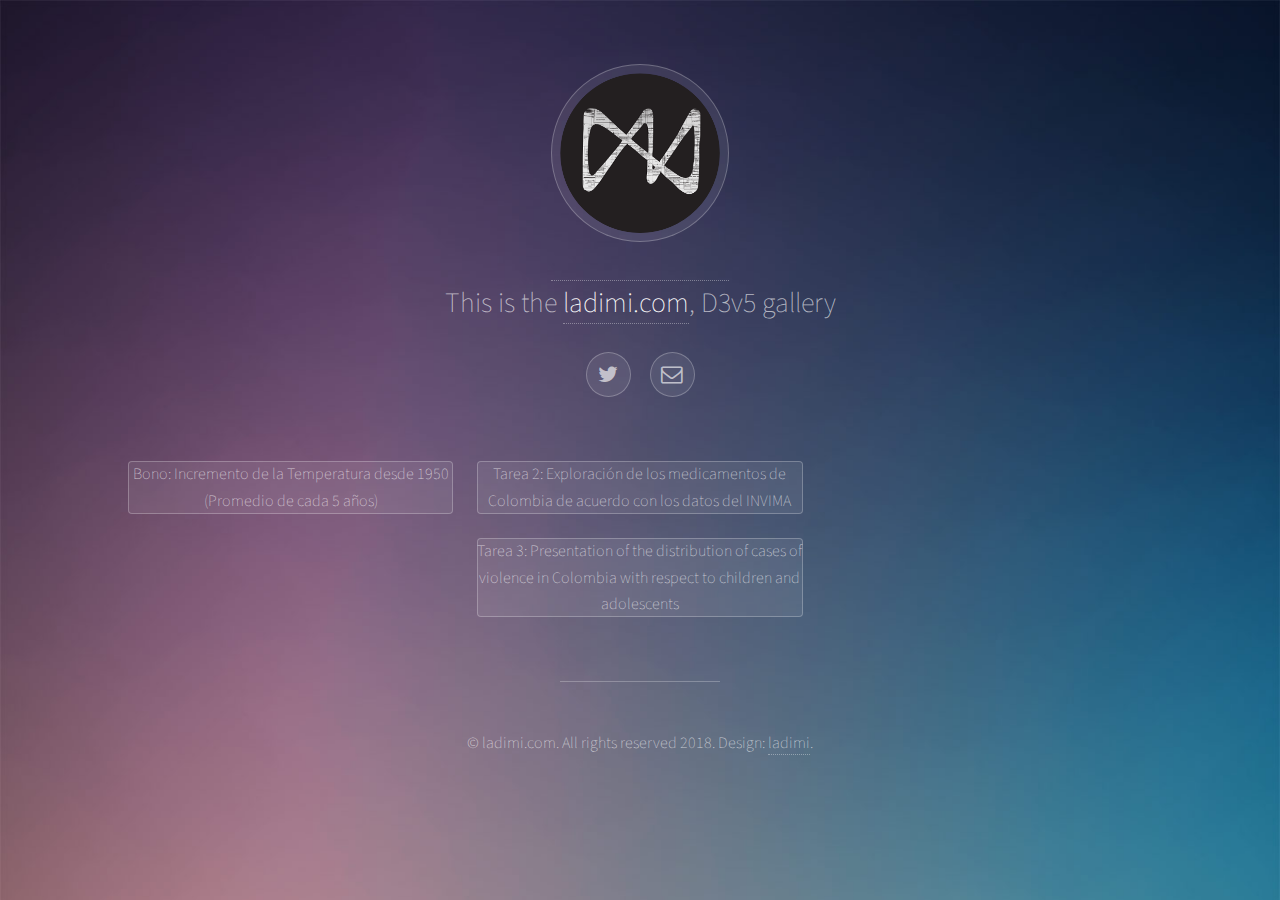
==== commit a767e0e8: "bonus" ====
--- a/index.html
+++ b/index.html
@@ -30,10 +30,11 @@
         <!-- Main -->
         <section id="main">
             <section class="thumbnails">
+                <div><a href="Bono/index.html"><span class="label"><span id="bonus">Bono: </span> Incremento de la Temperatura desde 1950 (Promedio de cada 5 años)</span></a></div>
                 <div>
-                    <a href="tarea2/index.html"><span class="label"><span id="hw">Tarea 2:</span> Exploración de los medicamentos de Colombia de acuerdo con los datos del INVIMA</span></a>
-                    <a href="homework3/index.html"><span class="label"><span id="hw">Tarea 3:</span> Presentation of the distribution of cases of violence in Colombia with respect to children and adolescents</span></a>
-                    <a href="Bono/index.html"><span class="label"><span id="hw">Bono: </span> Incremento de la Temperatura desde 1950 (Promedio de cada 5 años)</span></a>
+                    <a href="tarea2/index.html"><span class="label"><span id="hw2">Tarea 2:</span> Exploración de los medicamentos de Colombia de acuerdo con los datos del INVIMA</span></a>
+                    <a href="homework3/index.html"><span class="label"><span id="hw3">Tarea 3:</span> Presentation of the distribution of cases of violence in Colombia with respect to children and adolescents</span></a>
+                    
                 </div>
             </section>
         </section>
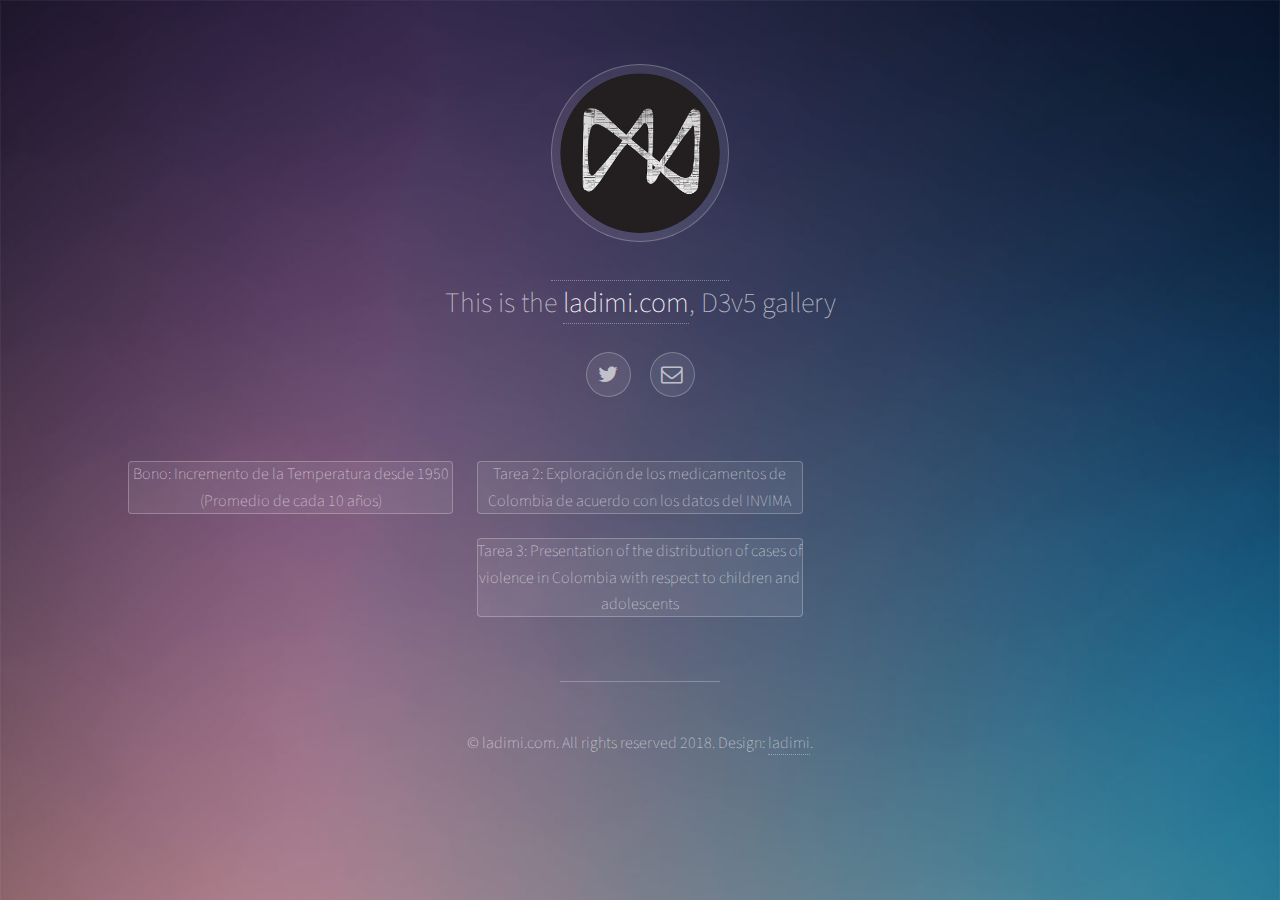
==== commit 59828671: "update" ====
--- a/index.html
+++ b/index.html
@@ -30,7 +30,7 @@
         <!-- Main -->
         <section id="main">
             <section class="thumbnails">
-                <div><a href="Bono/index.html"><span class="label"><span id="bonus">Bono: </span> Incremento de la Temperatura desde 1950 (Promedio de cada 5 años)</span></a></div>
+                <div><a href="Bono/index.html"><span class="label"><span id="bonus">Bono: </span> Incremento de la Temperatura desde 1950 (Promedio de cada 10 años)</span></a></div>
                 <div>
                     <a href="tarea2/index.html"><span class="label"><span id="hw2">Tarea 2:</span> Exploración de los medicamentos de Colombia de acuerdo con los datos del INVIMA</span></a>
                     <a href="homework3/index.html"><span class="label"><span id="hw3">Tarea 3:</span> Presentation of the distribution of cases of violence in Colombia with respect to children and adolescents</span></a>
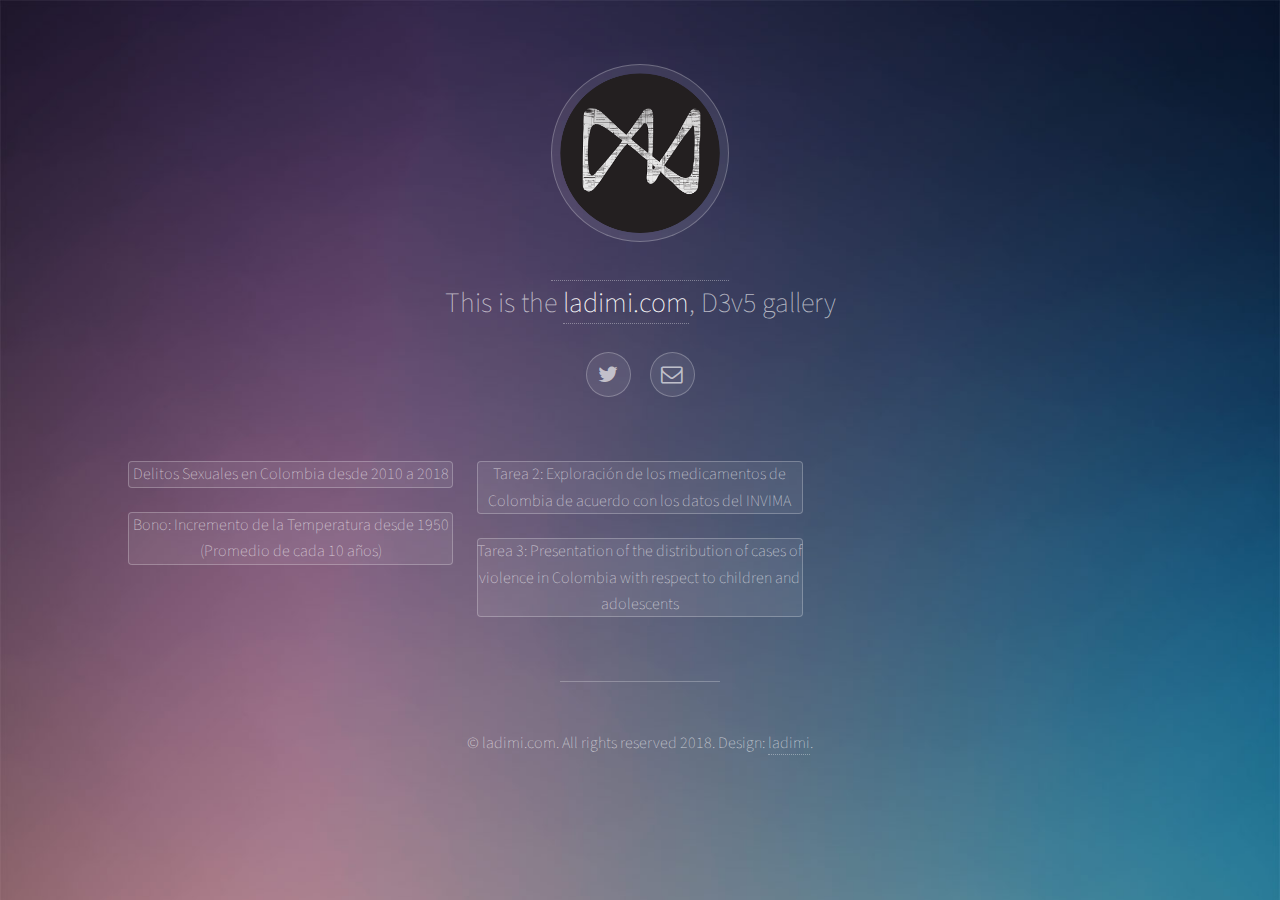
==== commit 79553771: "heatmaps" ====
--- a/index.html
+++ b/index.html
@@ -30,10 +30,13 @@
         <!-- Main -->
         <section id="main">
             <section class="thumbnails">
-                <div><a href="Bono/index.html"><span class="label"><span id="bonus">Bono: </span> Incremento de la Temperatura desde 1950 (Promedio de cada 10 años)</span></a></div>
                 <div>
-                    <a href="tarea2/index.html"><span class="label"><span id="hw2">Tarea 2:</span> Exploración de los medicamentos de Colombia de acuerdo con los datos del INVIMA</span></a>
-                    <a href="homework3/index.html"><span class="label"><span id="hw3">Tarea 3:</span> Presentation of the distribution of cases of violence in Colombia with respect to children and adolescents</span></a>
+                    <a href="https://vladcuevas.github.io/homework4/"><span class="label"><span id="bonus">Delitos Sexuales en Colombia desde 2010 a 2018</span></a>
+                    <a href="https://vladcuevas.github.io/Bono/"><span class="label"><span id="bonus">Bono: </span> Incremento de la Temperatura desde 1950 (Promedio de cada 10 años)</span></a>
+                </div>
+                <div>
+                    <a href="https://vladcuevas.github.io/tarea2"><span class="label"><span id="hw2">Tarea 2:</span> Exploración de los medicamentos de Colombia de acuerdo con los datos del INVIMA</span></a>
+                    <a href="https://vladcuevas.github.io/homework3/"><span class="label"><span id="hw3">Tarea 3:</span> Presentation of the distribution of cases of violence in Colombia with respect to children and adolescents</span></a>
                     
                 </div>
             </section>
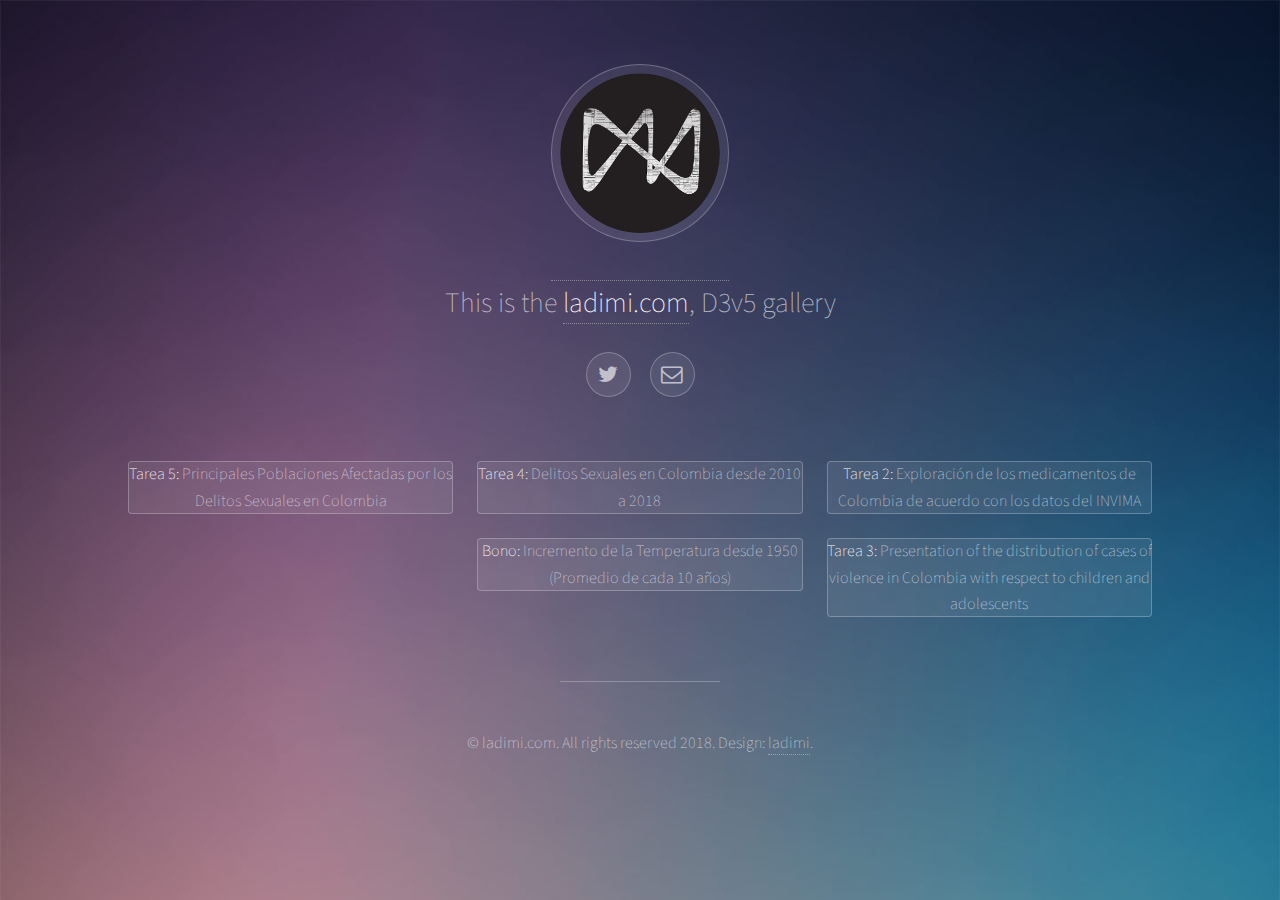
==== commit 8186c8e2: "hw5" ====
--- a/index.html
+++ b/index.html
@@ -1,7 +1,5 @@
 <!DOCTYPE html>
-<!--
 
-  Visualize by TEMPLATED  templated.co @templatedcoReleased for free under the Creative Commons Attribution 3.0 license (templated.co/license)-->
 <html>
 
 <head>
@@ -31,13 +29,16 @@
         <section id="main">
             <section class="thumbnails">
                 <div>
-                    <a href="https://vladcuevas.github.io/homework4/"><span class="label"><span id="bonus">Delitos Sexuales en Colombia desde 2010 a 2018</span></a>
-                    <a href="https://vladcuevas.github.io/Bono/"><span class="label"><span id="bonus">Bono: </span> Incremento de la Temperatura desde 1950 (Promedio de cada 10 años)</span></a>
+                    <a href="https://vladcuevas.github.io/homework5/"><span class="label"><span id="bonus"><b>Tarea 5: </b>Principales Poblaciones Afectadas por los Delitos Sexuales en Colombia
+                    </span></a>
                 </div>
                 <div>
-                    <a href="https://vladcuevas.github.io/tarea2"><span class="label"><span id="hw2">Tarea 2:</span> Exploración de los medicamentos de Colombia de acuerdo con los datos del INVIMA</span></a>
-                    <a href="https://vladcuevas.github.io/homework3/"><span class="label"><span id="hw3">Tarea 3:</span> Presentation of the distribution of cases of violence in Colombia with respect to children and adolescents</span></a>
-                    
+                    <a href="https://vladcuevas.github.io/homework4/"><span class="label"><span id="bonus"><b>Tarea 4: </b>Delitos Sexuales en Colombia desde 2010 a 2018</span></a>
+                    <a href="https://vladcuevas.github.io/Bono/"><span class="label"><span id="bonus"><b>Bono: </b></span> Incremento de la Temperatura desde 1950 (Promedio de cada 10 años)</span></a>
+                </div>
+                <div>
+                    <a href="https://vladcuevas.github.io/tarea2"><span class="label"><span id="hw2"><b>Tarea 2:</b></span> Exploración de los medicamentos de Colombia de acuerdo con los datos del INVIMA</span></a>
+                    <a href="https://vladcuevas.github.io/homework3/"><span class="label"><span id="hw3"><b>Tarea 3:</b></span> Presentation of the distribution of cases of violence in Colombia with respect to children and adolescents</span></a>
                 </div>
             </section>
         </section>
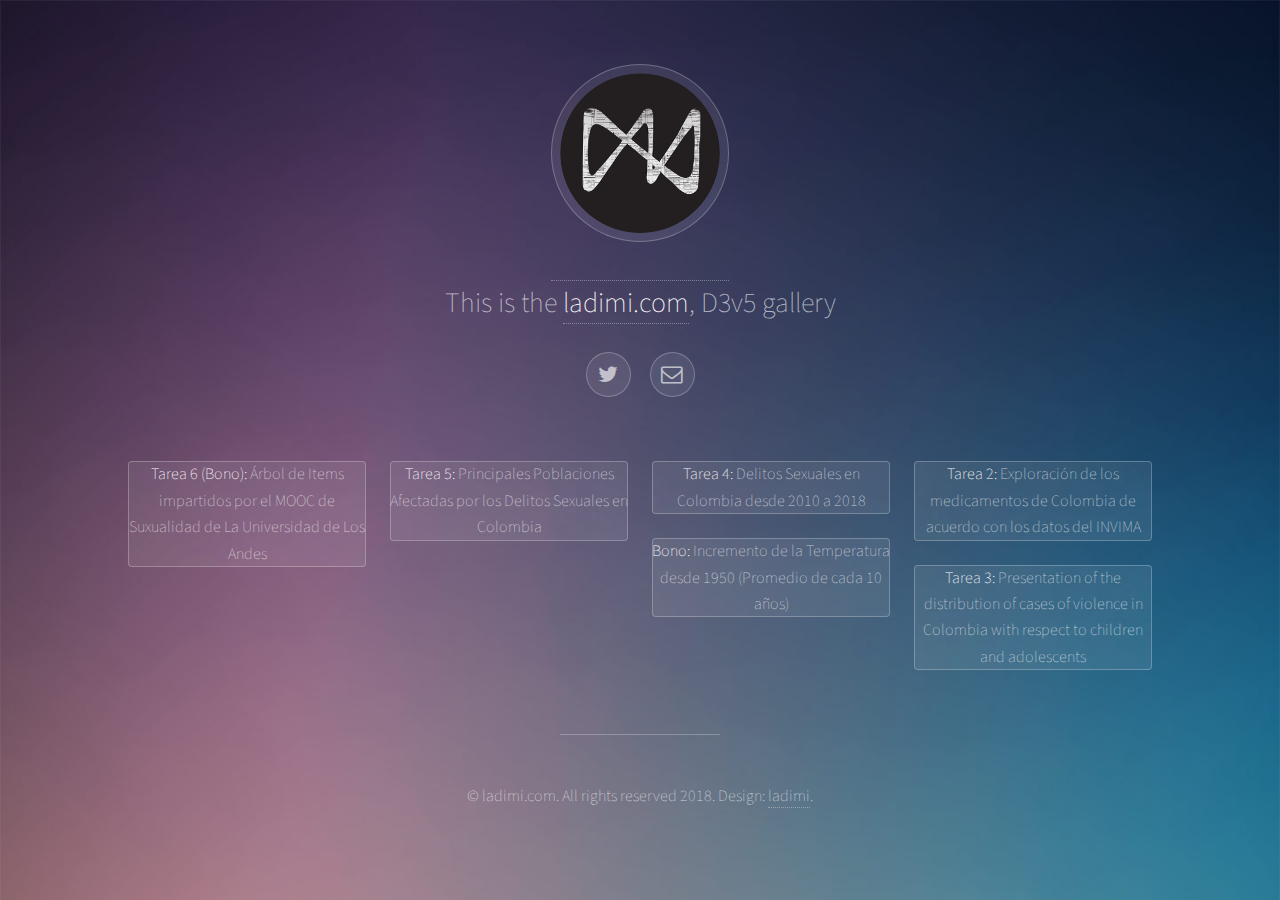
==== commit 283cfd14: "hw6bono" ====
--- a/index.html
+++ b/index.html
@@ -29,6 +29,10 @@
         <section id="main">
             <section class="thumbnails">
                 <div>
+                    <a href="https://vladcuevas.github.io/homework6bono/"><span class="label"><span id="bonus"><b>Tarea 6 (Bono): </b>Árbol de Items impartidos por el MOOC de Suxualidad de La Universidad de Los Andes
+                    </span></a>
+                </div>
+                <div>
                     <a href="https://vladcuevas.github.io/homework5/"><span class="label"><span id="bonus"><b>Tarea 5: </b>Principales Poblaciones Afectadas por los Delitos Sexuales en Colombia
                     </span></a>
                 </div>
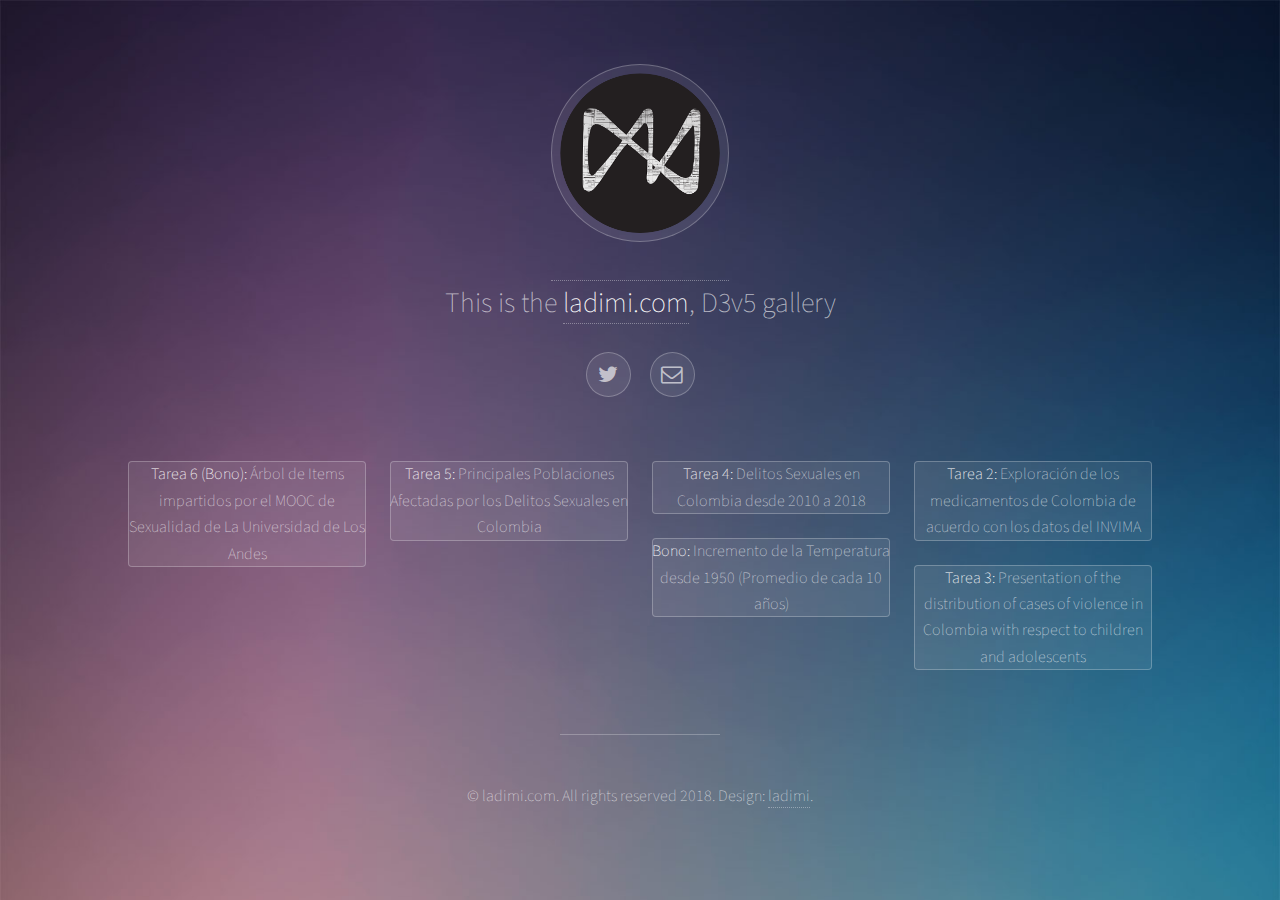
==== commit 53c49250: "update text" ====
--- a/index.html
+++ b/index.html
@@ -29,7 +29,7 @@
         <section id="main">
             <section class="thumbnails">
                 <div>
-                    <a href="https://vladcuevas.github.io/homework6bono/"><span class="label"><span id="bonus"><b>Tarea 6 (Bono): </b>Árbol de Items impartidos por el MOOC de Suxualidad de La Universidad de Los Andes
+                    <a href="https://vladcuevas.github.io/homework6bono/"><span class="label"><span id="bonus"><b>Tarea 6 (Bono): </b>Árbol de Items impartidos por el MOOC de Sexualidad  de La Universidad de Los Andes
                     </span></a>
                 </div>
                 <div>
